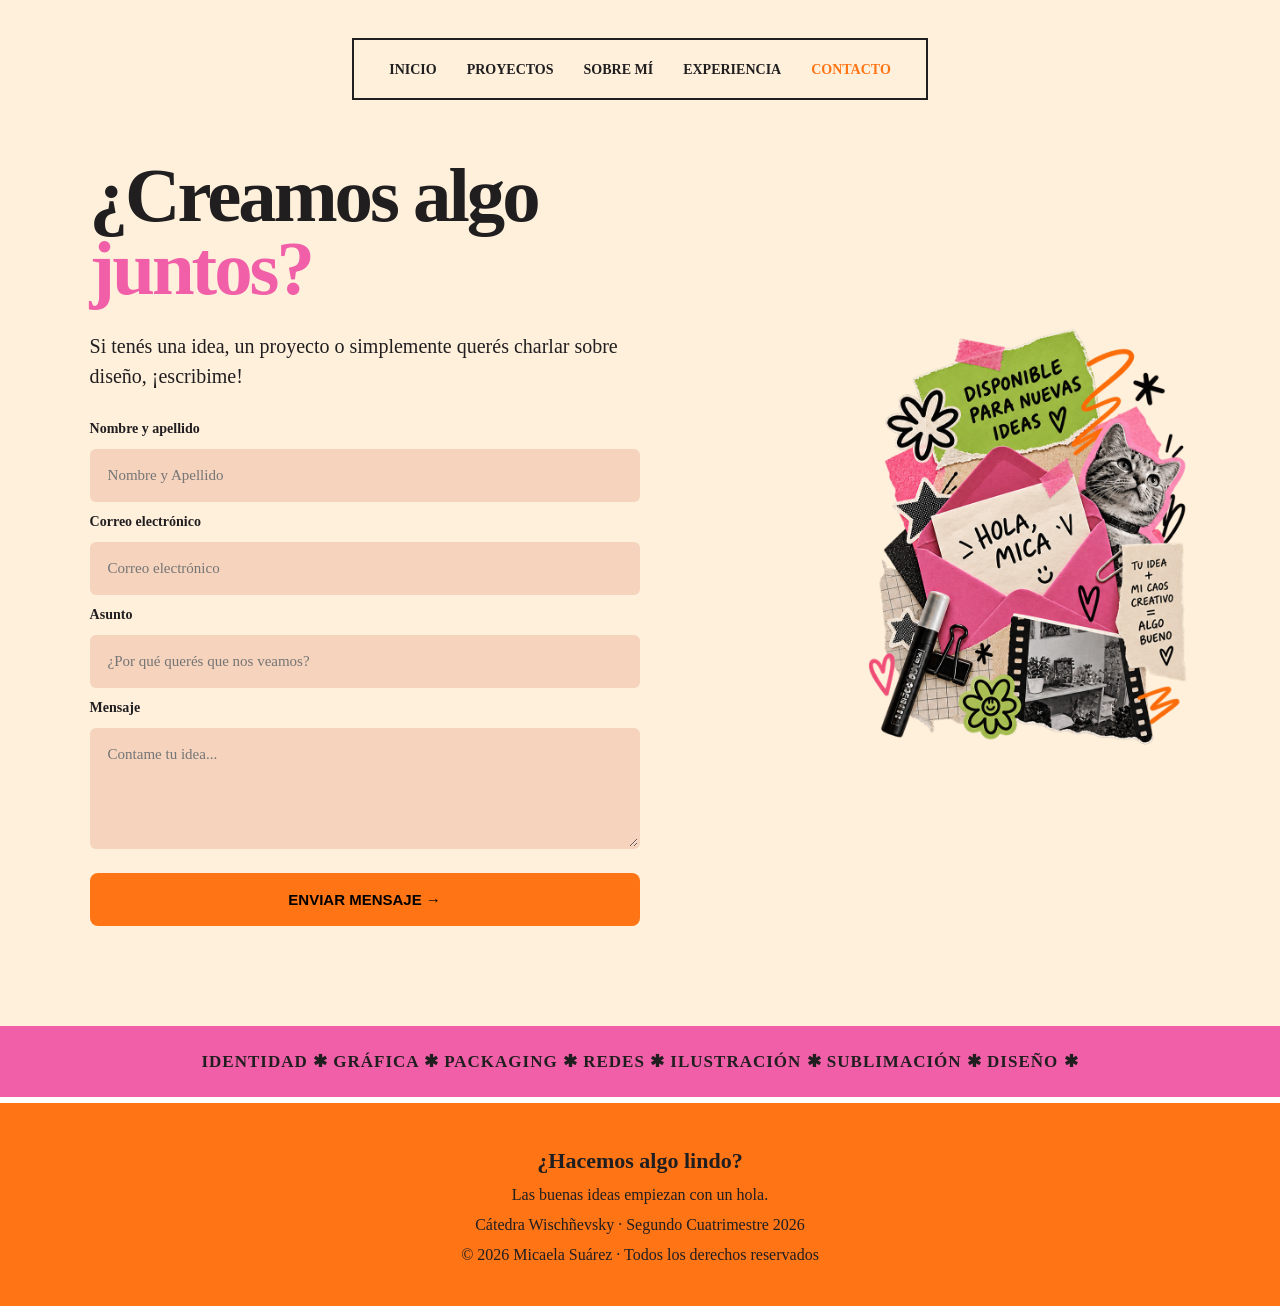
==== contacto.html @ 12ac05a7 "first commit" ====
<!DOCTYPE html>
<html lang="es">
<head>
    <meta charset="UTF-8">
    <meta name="viewport" content="width=device-width, initial-scale=1.0">
    <meta name="description" content="Contacto de Micaela Suárez, diseñadora y comunicadora visual.">
    <title>Contacto | Micaela Suárez</title>
    
    <link rel="stylesheet" href="estilo.css">

</head>

<body>

    <!-- ENCABEZADO -->
    <header class="header">
        <nav class="navbar" aria-label="Navegación principal">
            <a href="index.html" class="logo-mobile" aria-label="Ir al inicio">✿ ✿ ✿</a>

            <input type="checkbox" id="menu-toggle" class="menu-toggle">
            <label for="menu-toggle" class="menu-hamburguesa" aria-label="Abrir menú">☰</label>

            <ul class="nav-links">
                <li><a href="index.html">INICIO</a></li>
                <li><a href="index.html#proyectos">PROYECTOS</a></li>
                <li><a href="index.html#sobre-mi">SOBRE MÍ</a></li>
                <li><a href="index.html#experiencia">EXPERIENCIA</a></li>
                <li><a href="contacto.html" class="activo">CONTACTO</a></li>
            </ul>
        </nav>
    </header>

    <!-- CONTENIDO PRINCIPAL -->
    <main class="main-contacto">

        <section class="contacto" id="contacto">

            <div class="contacto-contenido">

                <h1>
                    ¿Creamos algo
                    <span>juntos?</span>
                </h1>

                <p>
                    Si tenés una idea, un proyecto o simplemente
                    querés charlar sobre diseño, ¡escribime!
                </p>

                <!-- FORMULARIO -->
                <form class="form-contacto">

                    <label for="nombre">Nombre y apellido</label>
                    <input type="text"
                           id="nombre"
                           name="nombre"
                           placeholder="Nombre y Apellido"
                           required>

                    <label for="email">Correo electrónico</label>
                    <input type="email"
                           id="email"
                           name="email"
                           placeholder="Correo electrónico"
                           required>

                    <label for="asunto">Asunto</label>
                    <input type="text"
                           id="asunto"
                           name="asunto"
                           placeholder="¿Por qué querés que nos veamos?"
                           required>

                    <label for="mensaje">Mensaje</label>
                    <textarea id="mensaje"
                              name="mensaje"
                              rows="5"
                              placeholder="Contame tu idea..."
                              required></textarea>

                    <button type="submit" class="btn-primary">
                        ENVIAR MENSAJE →
                    </button>

                </form>

            </div>

            <!-- COLLAGE DECORATIVO -->
            <div class="contacto-imagen">
                <img src="img/collage-contacto.png" collage creativo con elementos de diseño" class="imagen-contacto"
                    DISPONIBLE PARA NUEVAS IDEAS ♥
                </span>
            </div>

        </section>

    </main>

    <!-- FRANJA DECORATIVA -->
    <aside class="franja-servicios">
        <p>
            IDENTIDAD ✱ GRÁFICA ✱ PACKAGING ✱ REDES ✱
            ILUSTRACIÓN ✱ SUBLIMACIÓN ✱ DISEÑO ✱
        </p>
    </aside>

    <!-- PIE DE PÁGINA -->
    <footer class="footer">
        <p class="footer-titulo">¿Hacemos algo lindo?</p>
        <p>Las buenas ideas empiezan con un hola.</p>
        <p>Cátedra Wischñevsky · Segundo Cuatrimestre 2026</p>
        <p>© 2026 Micaela Suárez · Todos los derechos reservados</p>
    </footer>

</body>
</html>
---- estilo.css ----
/* ====================================
   PORTFOLIO MICAELA SUÁREZ
   COMPUTACIÓN III - UNLa 2026
==================================== */

/* VARIABLES DE COLOR */
:root {
    --crema: #fff0dc;
    --rosa: #f05fa7;
    --rosa-claro: #f4a0c7;
    --naranja: #ff7515;
    --verde: #a9c967;
    --lila: #e8c5ee;
    --negro: #211e20;
}

/* ESTILOS GENERALES */
* {
    margin: 0;
    padding: 0;
    box-sizing: border-box;
}

html {
    scroll-behavior: smooth;
}

body {
    font-family: Montserrat;
    
    background-color: var(--crema);
    color: var(--negro);
}

a {
    text-decoration: none;
    color: inherit;
}

img {
    max-width: 100%;
    display: block;
}

/* ====================================
   HEADER Y NAV
==================================== */

/* HEADER CENTRADO */

.header {
    width: 100%;
    display: flex;
    justify-content: center;
    align-items: center;
    padding: 38px 20px 0;
}

/* RECTÁNGULO DEL MENÚ */

.navbar {
    width: fit-content;
    max-width: 100%;
    margin: 0 auto;
    display: flex;
    justify-content: center;
    align-items: center;
    padding: 15px 26px;
    border: 2px solid #211E20;
}

/* OPCIONES DEL MENÚ */

.nav-links {
    display: flex;
    flex-direction: row;
    justify-content: center;
    align-items: center;
    gap: 25px;
    margin: 0;
    padding: 0;
    list-style: none;
}

.navbar {
    width: fit-content;
    max-width: 100%;
    margin: auto;
    border: 2px solid var(--negro);
    padding: 20px 35px;
}

.nav-links {
    display: flex;
    gap: 30px;
    list-style: none;
    align-items: center;
}

.nav-links a {
    font-size: 14px;
    font-weight: 800;
    transition: color 0.3s ease;
}

.nav-links a:hover,
.nav-links .activo {
    color: var(--naranja);
}

.logo-mobile,
.menu-hamburguesa,
.menu-toggle {
    display: none;
}

/* ====================================
   HERO / PRESENTACIÓN
==================================== */

.hero {
    min-height: 680px;
    max-width: 1600px;
    margin: auto;
    padding: 50px 6% 70px;
    display: flex;
    align-items: center;
    justify-content: space-between;
    gap: 40px;
}

.hero-texto {
    width: 45%;
    position: relative;
    z-index: 2;
}

.hero-texto h1 {
    font-size: clamp(65px, 7vw, 130px);
    font-weight: 900;
    line-height: 0.85;
    letter-spacing: -5px;
    margin-bottom: 25px;
}

.hero-texto h1 span {
    display: block;
}

.apellido {
    color: var(--rosa);
}

.hero-texto h2 {
    font-size: clamp(14px, 1.4vw, 22px);
    margin-bottom: 12px;
    font-weight: 900;
}

.hero-texto p {
    font-size: 20px;
    line-height: 1.4;
    max-width: 520px;
    margin-bottom: 65px;
}

/* BOTÓN PRINCIPAL */
.btn-primary {
    display: inline-block;
    background: var(--naranja);
    color: black;
    border: none;
    border-radius: 8px;
    padding: 18px 25px;
    font-weight: 900;
    font-size: 15px;
    cursor: pointer;
    transition: transform 0.25s ease,
                background-color 0.25s ease;
}

.btn-primary:hover {
    background: var(--rosa);
    transform: scale(1.05);
}

/* IMAGEN PRINCIPAL */
.hero-imagen {
    width: 55%;
    min-height: 550px;
    position: relative;
    display: flex;
    justify-content: center;
    align-items: center;
}

.forma-rosa {
    position: absolute;
    width: 90%;
    height: 78%;
    background: var(--rosa-claro);
    border-radius: 45% 55% 50% 45%;
    transform: rotate(-12deg);
}

.foto-perfil {
    position: relative;
    z-index: 2;
    width: 85%;
    max-height: 530px;
    object-fit: contain;
}

.sticker-verde {
    position: absolute;
    z-index: 3;
    right: 0;
    top: 38%;
    background: var(--verde);
    padding: 18px;
    max-width: 180px;
    border-radius: 12px;
    font-size: 16px;
    font-weight: 900;
    transform: rotate(12deg);
}

.forma-lila {
    position: absolute;
    z-index: 3;
    bottom: 5%;
    right: 10%;
    width: 55%;
    height: 95px;
    background: var(--lila);
    border-radius: 60%;
    transform: rotate(-10deg);
}

.flor-negra {
    position: absolute;
    z-index: 4;
    right: 5%;
    bottom: 0;
    font-size: 100px;
}

/* ====================================
   CONTACTO
==================================== */

.main-contacto {
    min-height: 650px;
}

.contacto {
    max-width: 1600px;
    margin: auto;
    padding: 60px 7% 100px;
    display: flex;
    align-items: center;
    gap: 50px;
}

.contacto-contenido {
    width: 55%;
}

.contacto h1 {
    font-size: clamp(50px, 6vw, 100px);
    line-height: 0.95;
    letter-spacing: -3px;
    margin-bottom: 25px;
}

.contacto h1 span {
    display: block;
    color: var(--rosa);
}

.contacto-contenido > p {
    font-size: 20px;
    max-width: 550px;
    line-height: 1.5;
    margin-bottom: 30px;
}

.form-contacto {
    display: flex;
    flex-direction: column;
    gap: 12px;
    max-width: 550px;
}

.form-contacto label {
    font-weight: bold;
    font-size: 14px;
}

.form-contacto input,
.form-contacto textarea {
    width: 100%;
    padding: 16px;
    border: 2px solid transparent;
    background: #f5d3bd;
    border-radius: 6px;
    font-family: inherit;
    font-size: 15px;
}

.form-contacto input:focus,
.form-contacto textarea:focus {
    outline: none;
    border-color: var(--naranja);
}

.form-contacto .btn-primary {
    margin-top: 12px;
}

.contacto-imagen {
    width: 45%;
    position: relative;
}

.contacto-imagen img {
    position: relative;
    z-index: 2;
    width: 100%;
}

.forma-rosa-contacto {
    position: absolute;
    inset: 10%;
    background: var(--rosa-claro);
    border-radius: 45%;
    transform: rotate(15deg);
}

.sticker-contacto {
    position: absolute;
    top: 0;
    right: 0;
    z-index: 3;
    padding: 15px;
    background: var(--verde);
    font-size: 14px;
    font-weight: 900;
    border-radius: 12px;
    transform: rotate(-12deg);
}

/* ====================================
   FRANJA Y FOOTER
==================================== */

.franja-servicios {
    background: var(--rosa);
    padding: 25px 15px;
    text-align: center;
    overflow: hidden;
    border-bottom: 6px solid white;
}

.franja-servicios p {
    font-size: 17px;
    font-weight: bold;
    letter-spacing: 1px;
}

.footer {
    background: var(--naranja);
    text-align: center;
    padding: 45px 20px 30px;
}

.footer-titulo {
    font-weight: 900;
    font-size: 22px;
}

.footer p {
    margin-bottom: 12px;
}

.footer-redes {
    margin: 25px 0;
}

.footer-redes a {
    font-weight: bold;
}

.footer-redes a:hover {
    text-decoration: underline;
}

/* ====================================
   RESPONSIVE - TABLET
==================================== */

@media (max-width: 900px) {

    .hero {
        gap: 20px;
    }

    .hero-texto h1 {
        font-size: 65px;
    }

    .hero-texto p {
        font-size: 16px;
    }

    .contacto {
        gap: 25px;
    }

    .nav-links {
        gap: 15px;
    }

    .nav-links a {
        font-size: 12px;
    }
}

/* ====================================
   RESPONSIVE - MOBILE
==================================== */

@media (max-width: 600px) {

    .header {
        padding: 20px 25px;
    }

    .navbar {
        width: 100%;
        border: none;
        padding: 0;
        display: flex;
        justify-content: space-between;
        align-items: center;
        position: relative;
    }

    .logo-mobile {
        display: block;
        color: var(--naranja);
        font-size: 27px;
        letter-spacing: -4px;
    }

    .menu-hamburguesa {
        display: block;
        font-size: 28px;
        cursor: pointer;
    }

    .menu-toggle {
        position: absolute;
        opacity: 0;
        width: 1px;
        height: 1px;
    }

    .nav-links {
        display: none;
        position: absolute;
        z-index: 10;
        top: 50px;
        left: 0;
        right: 0;
        background: var(--lila);
        padding: 20px;
        flex-direction: column;
        align-items: flex-start;
        gap: 20px;
    }

    .menu-toggle:checked ~ .nav-links {
        display: flex;
    }

    .hero {
        flex-direction: column-reverse;
        min-height: auto;
        padding: 25px 35px 70px;
        gap: 20px;
        align-items: stretch;
    }

    .hero-imagen {
        width: 100%;
        min-height: 250px;
    }

    .foto-perfil {
        width: 70%;
        max-height: 280px;
    }

    .forma-rosa {
        width: 75%;
        height: 85%;
    }

    .sticker-verde {
        font-size: 9px;
        max-width: 95px;
        padding: 9px;
    }

    .forma-lila {
        height: 45px;
    }

    .flor-negra {
        font-size: 55px;
    }

    .hero-texto {
        width: 100%;
    }

    .hero-texto h1 {
        font-size: clamp(48px, 13vw, 75px);
        letter-spacing: -3px;
        margin-bottom: 12px;
    }

    .hero-texto h2 {
        font-size: 12px;
    }

    .hero-texto p {
        font-size: 14px;
        margin-bottom: 25px;
    }

    .btn-primary {
        font-size: 12px;
        padding: 13px 18px;
    }

    .seccion-proyectos,
    .seccion-sobre-mi,
    .seccion-experiencia {
        padding: 45px 30px;
    }

    .galeria-proyectos {
        grid-template-columns: repeat(2, minmax(0, 1fr));
        gap: 12px;
    }

    .card-proyecto {
        padding: 9px;
        border-radius: 12px;
    }

    .card-proyecto img {
        border-radius: 8px;
        margin-bottom: 10px;
    }

    .card-proyecto h3 {
        font-size: 11px;
    }

    .card-proyecto p {
        font-size: 10px;
    }

    .recorrido-grid {
        grid-template-columns: 1fr;
    }

    .contacto {
        flex-direction: column;
        padding: 45px 35px 70px;
    }

    .contacto-contenido {
        width: 100%;
    }

    .contacto h1 {
        font-size: clamp(42px, 11vw, 65px);
    }

    .contacto-contenido > p {
        font-size: 15px;
    }

    .contacto-imagen {
        display: none;
    }

    .form-contacto input,
    .form-contacto textarea {
        padding: 13px;
    }

    .franja-servicios p {
        font-size: 12px;
        white-space: nowrap;
    }

    .footer {
        padding: 35px 20px;
        font-size: 12px;
    }
    /* ==============================
   REPRODUCTOR DE JAZZ
================================ */

.reproductor-jazz {
  display: flex;
  align-items: center;
  gap: 10px;
  width: 230px;
  max-width: 100%;
  padding: 8px 10px;
  margin-top: 22px;
  background-color: #F8D8C4;
  border-radius: 10px;
  box-sizing: border-box;
}

.jazz-icono {
  display: flex;
  align-items: center;
  justify-content: center;
  flex-shrink: 0;
  width: 32px;
  height: 32px;
  border-radius: 50%;
  background-color: #FF7417;
  color: white;
  font-size: 19px;
}

.jazz-contenido {
  flex: 1;
  min-width: 0;
}

.jazz-titulo {
  color: #FF7417;
  font-size: 12px;
  font-weight: 700;
  margin: 0;
}

.jazz-subtitulo {
  color: #333;
  font-size: 9px;
  margin: 1px 0 4px;
}

/* AUDIO COMPACTO */

.reproductor-jazz audio {
  display: block;
  width: 100%;
  height: 28px;
  margin: 0;
}

/* MOBILE */

@media (max-width: 500px) {
  .reproductor-jazz {
    width: 220px;
    margin-top: 18px;
  }
}

}
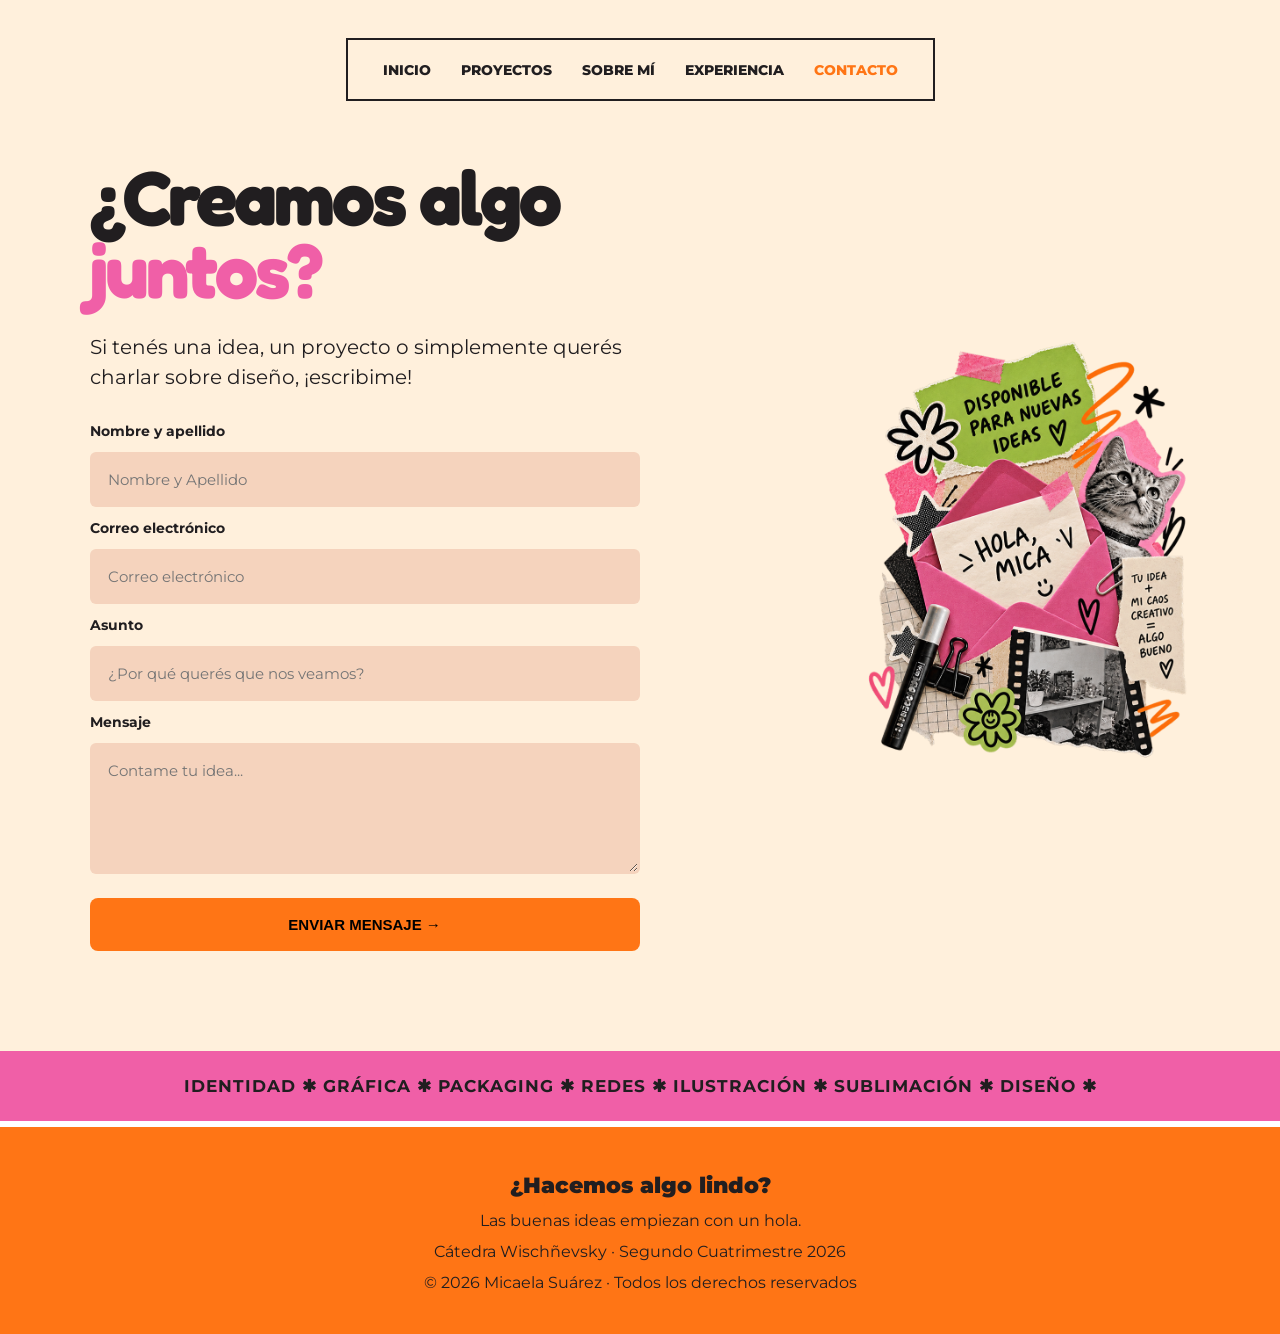
==== commit db3a97b0: "prueba recuperatorio" ====
--- a/contacto.html
+++ b/contacto.html
@@ -1,13 +1,18 @@
-
 <!DOCTYPE html>
 <html lang="es">
+
 <head>
     <meta charset="UTF-8">
     <meta name="viewport" content="width=device-width, initial-scale=1.0">
     <meta name="description" content="Contacto de Micaela Suárez, diseñadora y comunicadora visual.">
     <title>Contacto | Micaela Suárez</title>
-    
+
     <link rel="stylesheet" href="estilo.css">
+    <link rel="preconnect" href="https://fonts.googleapis.com">
+    <link rel="preconnect" href="https://fonts.gstatic.com" crossorigin>
+    <link
+        href="https://fonts.googleapis.com/css2?family=Fredoka:wght@300..700&family=Montserrat:ital,wght@0,100..900;1,100..900&display=swap"
+        rel="stylesheet">
 
 </head>
 
@@ -52,32 +57,16 @@
                 <form class="form-contacto">
 
                     <label for="nombre">Nombre y apellido</label>
-                    <input type="text"
-                           id="nombre"
-                           name="nombre"
-                           placeholder="Nombre y Apellido"
-                           required>
+                    <input type="text" id="nombre" name="nombre" placeholder="Nombre y Apellido" required>
 
                     <label for="email">Correo electrónico</label>
-                    <input type="email"
-                           id="email"
-                           name="email"
-                           placeholder="Correo electrónico"
-                           required>
+                    <input type="email" id="email" name="email" placeholder="Correo electrónico" required>
 
                     <label for="asunto">Asunto</label>
-                    <input type="text"
-                           id="asunto"
-                           name="asunto"
-                           placeholder="¿Por qué querés que nos veamos?"
-                           required>
+                    <input type="text" id="asunto" name="asunto" placeholder="¿Por qué querés que nos veamos?" required>
 
                     <label for="mensaje">Mensaje</label>
-                    <textarea id="mensaje"
-                              name="mensaje"
-                              rows="5"
-                              placeholder="Contame tu idea..."
-                              required></textarea>
+                    <textarea id="mensaje" name="mensaje" rows="5" placeholder="Contame tu idea..." required></textarea>
 
                     <button type="submit" class="btn-primary">
                         ENVIAR MENSAJE →
@@ -90,8 +79,7 @@
             <!-- COLLAGE DECORATIVO -->
             <div class="contacto-imagen">
                 <img src="img/collage-contacto.png" collage creativo con elementos de diseño" class="imagen-contacto"
-                    DISPONIBLE PARA NUEVAS IDEAS ♥
-                </span>
+                    DISPONIBLE PARA NUEVAS IDEAS ♥ </span>
             </div>
 
         </section>
@@ -115,4 +103,5 @@
     </footer>
 
 </body>
+
 </html>
--- a/estilo.css
+++ b/estilo.css
@@ -34,6 +34,12 @@
     color: var(--negro);
 }
 
+h1 {
+    font-family: "fredoka";
+    font-size: 6rem;
+    font-style: normal;
+    font-weight: bold;
+}
 a {
     text-decoration: none;
     color: inherit;
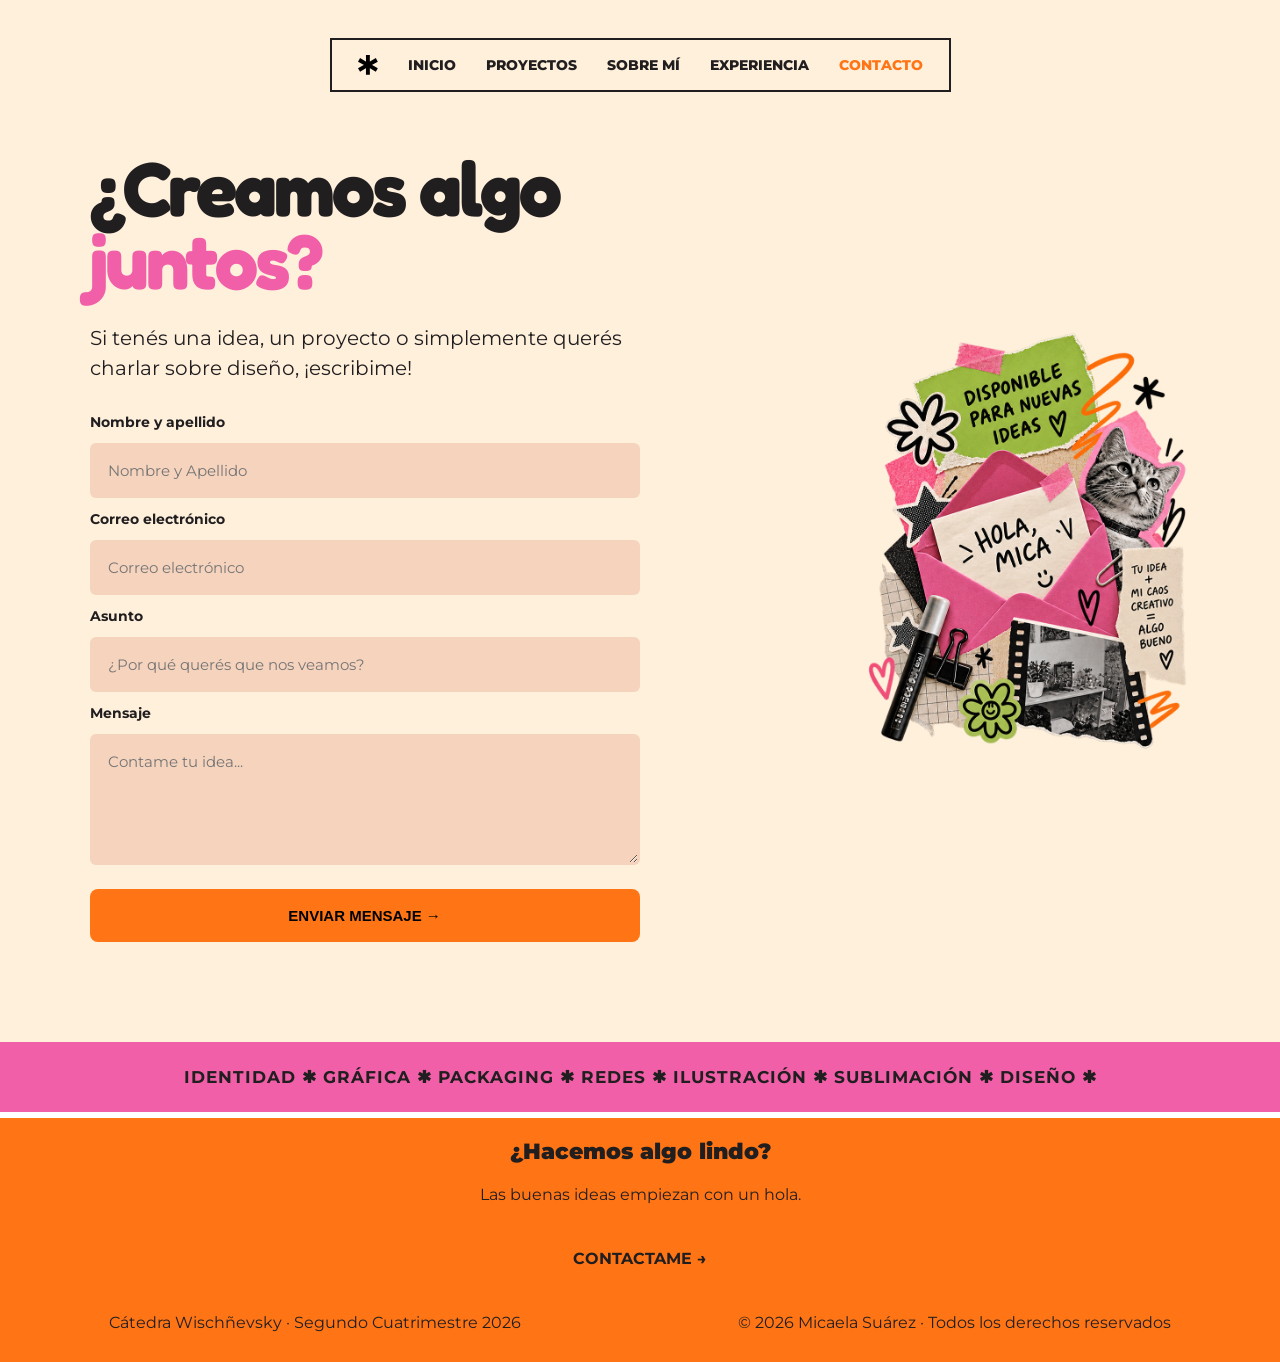
==== commit 0bb86993: "modificaciones-finales-recuperatorio" ====
--- a/contacto.html
+++ b/contacto.html
@@ -13,6 +13,7 @@
     <link
         href="https://fonts.googleapis.com/css2?family=Fredoka:wght@300..700&family=Montserrat:ital,wght@0,100..900;1,100..900&display=swap"
         rel="stylesheet">
+    <link rel="icon" type="image/x-icon" href="img/favicon.ico">
 
 </head>
 
@@ -20,19 +21,14 @@
 
     <!-- ENCABEZADO -->
     <header class="header">
-        <nav class="navbar" aria-label="Navegación principal">
-            <a href="index.html" class="logo-mobile" aria-label="Ir al inicio">✿ ✿ ✿</a>
+        <nav class="nav-links">
+            <img src="img/logo-decorativo-1.svg" alt="logo-decorativo-1" height="20" width="20">
+            <a href="index.html">INICIO</a>
+            <a href="proyectos.html">PROYECTOS</a>
+            <a href="index.html#sobre-mi">SOBRE MÍ</a>
+            <a href="index.html#experiencia">EXPERIENCIA</a>
+            <a href="contacto.html" class="activo">CONTACTO</a>
 
-            <input type="checkbox" id="menu-toggle" class="menu-toggle">
-            <label for="menu-toggle" class="menu-hamburguesa" aria-label="Abrir menú">☰</label>
-
-            <ul class="nav-links">
-                <li><a href="index.html">INICIO</a></li>
-                <li><a href="index.html#proyectos">PROYECTOS</a></li>
-                <li><a href="index.html#sobre-mi">SOBRE MÍ</a></li>
-                <li><a href="index.html#experiencia">EXPERIENCIA</a></li>
-                <li><a href="contacto.html" class="activo">CONTACTO</a></li>
-            </ul>
         </nav>
     </header>
 
@@ -43,10 +39,10 @@
 
             <div class="contacto-contenido">
 
-                <h1>
+                <h3>
                     ¿Creamos algo
                     <span>juntos?</span>
-                </h1>
+                </h3>
 
                 <p>
                     Si tenés una idea, un proyecto o simplemente
@@ -86,20 +82,26 @@
 
     </main>
 
-    <!-- FRANJA DECORATIVA -->
-    <aside class="franja-servicios">
-        <p>
-            IDENTIDAD ✱ GRÁFICA ✱ PACKAGING ✱ REDES ✱
-            ILUSTRACIÓN ✱ SUBLIMACIÓN ✱ DISEÑO ✱
-        </p>
-    </aside>
 
     <!-- PIE DE PÁGINA -->
-    <footer class="footer">
+    <footer>
+        <!-- FRANJA DECORATIVA -->
+        <aside class="franja-servicios">
+            <p>
+                IDENTIDAD ✱ GRÁFICA ✱ PACKAGING ✱ REDES ✱
+                ILUSTRACIÓN ✱ SUBLIMACIÓN ✱ DISEÑO ✱
+            </p>
+        </aside>
         <p class="footer-titulo">¿Hacemos algo lindo?</p>
         <p>Las buenas ideas empiezan con un hola.</p>
-        <p>Cátedra Wischñevsky · Segundo Cuatrimestre 2026</p>
-        <p>© 2026 Micaela Suárez · Todos los derechos reservados</p>
+
+        <div class="footer-redes">
+            <a href="contacto.html">CONTACTAME →</a>
+        </div>
+        <div class="legales">
+            <p>Cátedra Wischñevsky · Segundo Cuatrimestre 2026</p>
+            <p>© 2026 Micaela Suárez · Todos los derechos reservados</p>
+        </div>
     </footer>
 
 </body>
--- a/estilo.css
+++ b/estilo.css
@@ -1,5 +1,3 @@
-
-
 /* ====================================
    PORTFOLIO MICAELA SUÁREZ
    COMPUTACIÓN III - UNLa 2026
@@ -29,7 +27,7 @@
 
 body {
     font-family: Montserrat;
-    
+
     background-color: var(--crema);
     color: var(--negro);
 }
@@ -40,6 +38,15 @@
     font-style: normal;
     font-weight: bold;
 }
+
+h3 {
+    font-family: "fredoka";
+    font-size: 5rem;
+    font-style: normal;
+    font-weight: bold;
+    color: #F56BAA;
+}
+
 a {
     text-decoration: none;
     color: inherit;
@@ -56,12 +63,13 @@
 
 /* HEADER CENTRADO */
 
-.header {
+header {
     width: 100%;
     display: flex;
     justify-content: center;
     align-items: center;
     padding: 38px 20px 0;
+
 }
 
 /* RECTÁNGULO DEL MENÚ */
@@ -86,8 +94,8 @@
     align-items: center;
     gap: 25px;
     margin: 0;
-    padding: 0;
-    list-style: none;
+    padding: 15px 26px;
+    border: 2px solid #211E20;
 }
 
 .navbar {
@@ -126,7 +134,7 @@
    HERO / PRESENTACIÓN
 ==================================== */
 
-.hero {
+.presentacion {
     min-height: 680px;
     max-width: 1600px;
     margin: auto;
@@ -184,7 +192,7 @@
     font-size: 15px;
     cursor: pointer;
     transition: transform 0.25s ease,
-                background-color 0.25s ease;
+        background-color 0.25s ease;
 }
 
 .btn-primary:hover {
@@ -274,19 +282,20 @@
     width: 55%;
 }
 
-.contacto h1 {
+h3 {
     font-size: clamp(50px, 6vw, 100px);
     line-height: 0.95;
     letter-spacing: -3px;
     margin-bottom: 25px;
-}
-
-.contacto h1 span {
+    color: #211E20;
+}
+
+h3 span {
     display: block;
     color: var(--rosa);
 }
 
-.contacto-contenido > p {
+.contacto-contenido>p {
     font-size: 20px;
     max-width: 550px;
     line-height: 1.5;
@@ -376,10 +385,13 @@
     letter-spacing: 1px;
 }
 
-.footer {
+footer {
     background: var(--naranja);
     text-align: center;
-    padding: 45px 20px 30px;
+    padding: 0 0 30px;
+    display: flex;
+    flex-direction: column;
+    gap: 20px;
 }
 
 .footer-titulo {
@@ -403,6 +415,11 @@
     text-decoration: underline;
 }
 
+.legales {
+    display: flex;
+    justify-content: space-around;
+}
+
 /* ====================================
    RESPONSIVE - TABLET
 ==================================== */
@@ -435,12 +452,312 @@
 }
 
 /* ====================================
+   PROYECTOS
+==================================== */
+
+.principal-proyectos {
+    margin: 40px 0 40px 0;
+    display: flex;
+    flex-direction: column;
+    gap: 30px;
+}
+
+.intro-proyectos {
+    display: flex;
+    gap: 20px;
+    flex-direction: column;
+    max-width: 50%;
+    align-items: last baseline;
+}
+
+.botones {
+    display: flex;
+    list-style: none;
+    gap: 40px;
+
+    li {
+        border-color: black;
+        border-style: solid;
+        border-radius: 15px;
+        padding: 10px;
+        font-weight: 600;
+    }
+
+}
+
+.lista-proyectos {
+    display: flex;
+    gap: 30px;
+    justify-content: center;
+}
+
+.proyecto-izquierda {
+    display: flex;
+    flex-direction: column;
+    gap: 25px;
+
+}
+
+.proyecto-derecha {
+    display: flex;
+    flex-direction: column;
+    gap: 25px;
+
+    img {
+        border-radius: 25px;
+    }
+}
+
+.produccion {
+    background-color: var(--naranja);
+    padding: 25px;
+    border-radius: 25px;
+    display: flex;
+    flex-direction: column;
+    gap: 15px;
+
+        opacity: 0.55;
+    transition: opacity 0.3s ease-out;
+}
+
+.produccion:hover {
+    opacity: 1;
+}
+
+
+/* ====================================
    RESPONSIVE - MOBILE
 ==================================== */
 
+/* ==================================
+   RESPONSIVE MOBILE - HASTA 500 PX
+================================== */
+
+@media screen and (max-width: 500px) {
+
+    /* CONFIGURACIÓN GENERAL */
+
+    html {
+        width: 100%;
+        overflow-x: hidden;
+    }
+
+    body {
+        width: 100%;
+        margin: 0;
+        overflow-x: hidden;
+    }
+
+    *,
+    *::before,
+    *::after {
+        box-sizing: border-box;
+    }
+
+    img {
+        max-width: 100%;
+        height: auto;
+    }
+
+    /* ENCABEZADO */
+
+    .header {
+        width: 100%;
+        padding: 15px 12px;
+        height: auto;
+    }
+
+    .nav-links {
+        display: flex;
+        flex-direction: row;
+        flex-wrap: wrap;
+        justify-content: center;
+        align-items: center;
+        gap: 12px;
+        width: 100%;
+        height: auto;
+    }
+
+    .nav-links img {
+        width: 20px;
+        height: 20px;
+    }
+
+    .nav-links a {
+        font-size: 10px;
+        text-align: center;
+        white-space: nowrap;
+    }
+
+    /* CONTENIDO PRINCIPAL */
+
+    main {
+        width: 100%;
+        padding: 0 20px;
+    }
+
+    /* PRESENTACIÓN */
+
+    .presentacion {
+        display: flex;
+        flex-direction: column;
+        align-items: center;
+        justify-content: center;
+        gap: 25px;
+        width: 100%;
+        padding: 35px 0;
+    }
+
+    /* TEXTOS */
+
+    .hero-texto {
+        width: 100%;
+        max-width: 100%;
+        text-align: center;
+    }
+
+    .hero-texto h1 {
+        font-family: 'Fredoka', sans-serif;
+        font-size: 36px;
+        line-height: 1.1;
+        margin-bottom: 15px;
+    }
+
+    .hero-texto h2 {
+        font-family: 'Montserrat', sans-serif;
+        font-size: 14px;
+        line-height: 1.5;
+        margin-bottom: 20px;
+    }
+
+    .hero-texto>p {
+        font-family: 'Montserrat', sans-serif;
+        font-size: 13px;
+        line-height: 1.7;
+        margin-bottom: 25px;
+    }
+
+    /* BOTÓN */
+
+    .btn-primary {
+        display: inline-block;
+        max-width: 100%;
+        padding: 12px 22px;
+        font-size: 12px;
+        text-align: center;
+        text-decoration: none;
+    }
+
+    /* REPRODUCTOR DE JAZZ */
+
+    .reproductor-jazz {
+        width: 100%;
+        max-width: 100%;
+        margin-top: 30px;
+        text-align: center;
+    }
+
+    .reproductor-jazz p {
+        font-size: 13px;
+        margin-bottom: 12px;
+    }
+
+    .reproductor-jazz audio {
+        display: block;
+        width: 100%;
+        max-width: 300px;
+        margin: 0 auto;
+    }
+
+    /* IMAGEN DE PERFIL */
+
+    .hero-imagen {
+        display: flex;
+        justify-content: center;
+        align-items: center;
+        width: 100%;
+        max-width: 100%;
+    }
+
+    .foto-perfil {
+        display: block;
+        width: 100%;
+        max-width: 300px;
+        height: auto;
+        object-fit: contain;
+    }
+
+    /* FOOTER */
+
+    footer {
+        width: 100%;
+        padding: 0 0 25px;
+        text-align: center;
+    }
+
+    /* FRANJA DE SERVICIOS */
+
+    .franja-servicios {
+        width: 100%;
+        padding: 12px 15px;
+        overflow: hidden;
+    }
+
+    .franja-servicios p {
+        font-size: 10px;
+        line-height: 1.6;
+        overflow-wrap: break-word;
+    }
+
+    /* TÍTULO DEL FOOTER */
+
+    .footer-titulo {
+        font-family: 'Fredoka', sans-serif;
+        font-size: 30px;
+        line-height: 1.2;
+        margin: 30px 15px 15px;
+    }
+
+    footer>p:not(.footer-titulo) {
+        font-size: 13px;
+        line-height: 1.6;
+        padding: 0 20px;
+    }
+
+    /* CONTACTO */
+
+    .footer-redes {
+        display: flex;
+        justify-content: center;
+        align-items: center;
+        margin: 25px 0;
+        padding: 0 20px;
+    }
+
+    .footer-redes a {
+        font-size: 12px;
+        text-align: center;
+    }
+
+    /* LEGALES */
+
+    .legales {
+        width: 100%;
+        padding: 15px 20px;
+        text-align: center;
+    }
+
+    .legales p {
+        font-size: 10px;
+        line-height: 1.6;
+        margin-bottom: 8px;
+    }
+
+}
+
 @media (max-width: 600px) {
 
-    .header {
+    header {
         padding: 20px 25px;
     }
 
@@ -488,7 +805,7 @@
         gap: 20px;
     }
 
-    .menu-toggle:checked ~ .nav-links {
+    .menu-toggle:checked~.nav-links {
         display: flex;
     }
 
@@ -599,7 +916,7 @@
         font-size: clamp(42px, 11vw, 65px);
     }
 
-    .contacto-contenido > p {
+    .contacto-contenido>p {
         font-size: 15px;
     }
 
@@ -621,70 +938,71 @@
         padding: 35px 20px;
         font-size: 12px;
     }
+
     /* ==============================
    REPRODUCTOR DE JAZZ
 ================================ */
 
-.reproductor-jazz {
-  display: flex;
-  align-items: center;
-  gap: 10px;
-  width: 230px;
-  max-width: 100%;
-  padding: 8px 10px;
-  margin-top: 22px;
-  background-color: #F8D8C4;
-  border-radius: 10px;
-  box-sizing: border-box;
-}
-
-.jazz-icono {
-  display: flex;
-  align-items: center;
-  justify-content: center;
-  flex-shrink: 0;
-  width: 32px;
-  height: 32px;
-  border-radius: 50%;
-  background-color: #FF7417;
-  color: white;
-  font-size: 19px;
-}
-
-.jazz-contenido {
-  flex: 1;
-  min-width: 0;
-}
-
-.jazz-titulo {
-  color: #FF7417;
-  font-size: 12px;
-  font-weight: 700;
-  margin: 0;
-}
-
-.jazz-subtitulo {
-  color: #333;
-  font-size: 9px;
-  margin: 1px 0 4px;
-}
-
-/* AUDIO COMPACTO */
-
-.reproductor-jazz audio {
-  display: block;
-  width: 100%;
-  height: 28px;
-  margin: 0;
-}
-
-/* MOBILE */
-
-@media (max-width: 500px) {
-  .reproductor-jazz {
-    width: 220px;
-    margin-top: 18px;
-  }
-}
-
-}
+    .reproductor-jazz {
+        display: flex;
+        align-items: center;
+        gap: 10px;
+        width: 230px;
+        max-width: 100%;
+        padding: 8px 10px;
+        margin-top: 22px;
+        background-color: #F8D8C4;
+        border-radius: 10px;
+        box-sizing: border-box;
+    }
+
+    .jazz-icono {
+        display: flex;
+        align-items: center;
+        justify-content: center;
+        flex-shrink: 0;
+        width: 32px;
+        height: 32px;
+        border-radius: 50%;
+        background-color: #FF7417;
+        color: white;
+        font-size: 19px;
+    }
+
+    .jazz-contenido {
+        flex: 1;
+        min-width: 0;
+    }
+
+    .jazz-titulo {
+        color: #FF7417;
+        font-size: 12px;
+        font-weight: 700;
+        margin: 0;
+    }
+
+    .jazz-subtitulo {
+        color: #333;
+        font-size: 9px;
+        margin: 1px 0 4px;
+    }
+
+    /* AUDIO COMPACTO */
+
+    .reproductor-jazz audio {
+        display: block;
+        width: 100%;
+        height: 28px;
+        margin: 0;
+    }
+
+    /* MOBILE */
+
+    @media (max-width: 500px) {
+        .reproductor-jazz {
+            width: 220px;
+            margin-top: 18px;
+        }
+    }
+
+}
